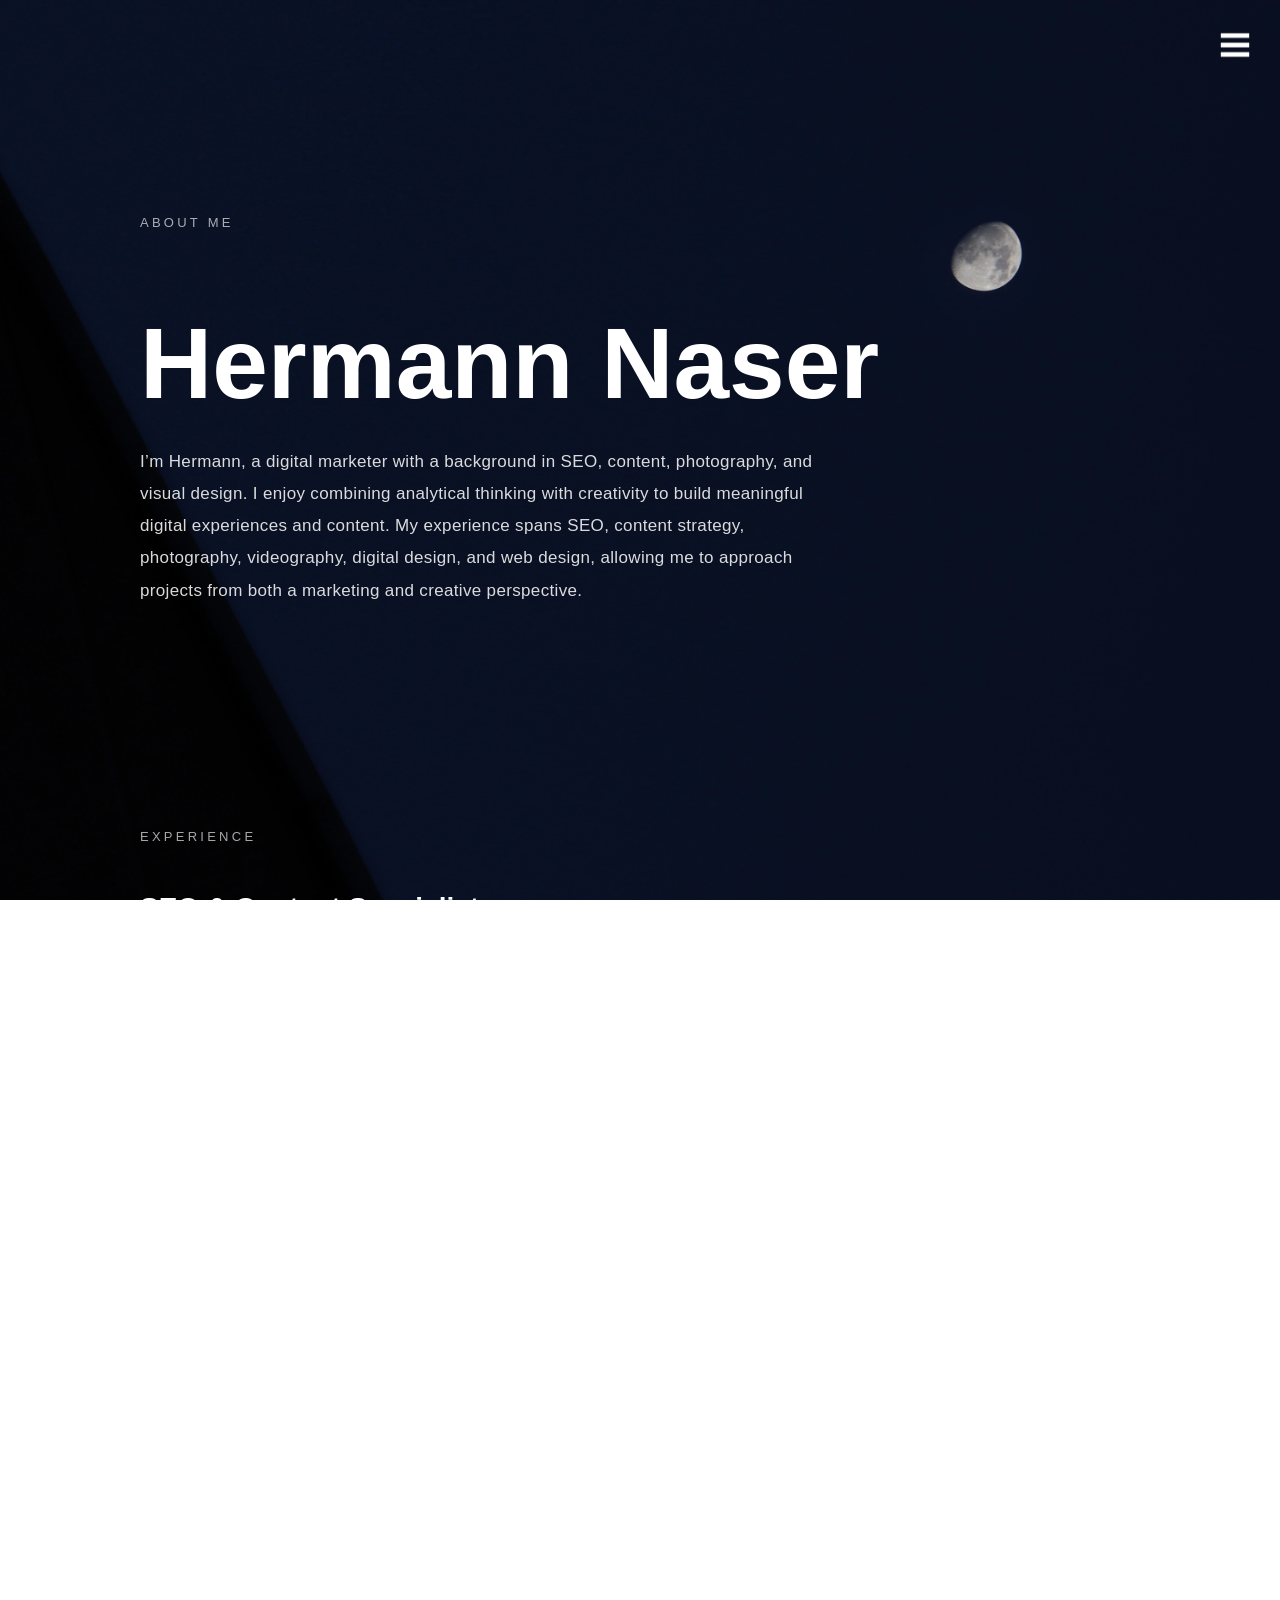
==== about/index.html @ d1818b39 "Add files via upload" ====
<!DOCTYPE html>
<html lang="en">

<head>

    <meta charset="UTF-8">

    <!-- Responsive -->
    <meta
        name="viewport"
        content="width=device-width, initial-scale=1.0"
    >

    <title>About</title>

    <!-- SEO -->
    <meta
        name="description"
        content="About Hermann Naser, a digital marketer specializing in SEO, photography, videography, digital design, content, and web design."
    >

    <meta
        name="keywords"
        content="Hermann Naser, digital marketer, SEO specialist, photographer, videographer, content specialist, web design, WordPress"
    >

    <meta
        name="author"
        content="Hermann Naser"
    >

    <meta
        name="robots"
        content="index, follow"
    >

    <meta
        name="googlebot"
        content="index, follow"
    >

    <!-- Canonical URL -->
    <link
        rel="canonical"
        href="https://hermannnaser.github.io/portfolio/about/"
    >

    <!-- Open Graph -->
    <meta
        property="og:type"
        content="website"
    >

    <meta
        property="og:title"
        content="About | Hermann Naser"
    >

    <meta
        property="og:description"
        content="Learn more about Hermann Naser, his experience, skills, and education in digital marketing and creative fields."
    >

    <meta
        property="og:image"
        content="https://hermannnaser.github.io/portfolio/images/og-image.webp"
    >

    <meta
        property="og:url"
        content="https://hermannnaser.github.io/portfolio/about/"
    >

    <meta
        property="og:site_name"
        content="Hermann Naser Portfolio"
    >

    <!-- Favicon -->
    <link
        rel="icon"
        href="../favicon.ico"
        type="image/x-icon"
    >

    <!-- Main CSS -->
    <link
        rel="stylesheet"
        href="../themes/default/css/style.css"
    >

    <!-- About CSS -->
    <link
        rel="stylesheet"
        href="../themes/default/css/about.css"
    >

</head>


<body>


<!-- =========================================
     HEADER / NAVIGATION
     ========================================= -->

<header class="site-header">

    <nav
        class="main-navigation"
        aria-label="Main Navigation"
    >

        <!-- Main Menu Toggle -->
        <input
            type="checkbox"
            id="menu-toggle"
            class="menu-toggle"
            aria-label="Open navigation menu"
        >


        <!-- Menu Button -->
        <label
            for="menu-toggle"
            class="menu-button"
        >

            <!-- Normal Icon -->
            <img
                src="../themes/default/images/menu.png"
                alt="Open navigation menu"
                class="menu-icon menu-icon-normal"
            >

            <!-- Hover Icon -->
            <img
                src="../themes/default/images/menu-hover.png"
                alt=""
                class="menu-icon menu-icon-hover"
                aria-hidden="true"
            >

        </label>


        <!-- Navigation Menu -->
        <div class="menu-overlay"></div>

        <div class="navigation-menu">

            <ul>

                <!-- Home -->
                <li>
                    <a href="../index.html">
                        Home
                    </a>
                </li>


                <!-- About -->
                <li>
                    <a href="index.html">
                        About
                    </a>
                </li>


                <!-- Works -->
                <li class="has-submenu">

                    <!-- Works Toggle -->
                    <input
                        type="checkbox"
                        id="works-toggle"
                        class="works-toggle"
                    >

                    <label
                        for="works-toggle"
                        class="works-label"
                    >
                        Works
                    </label>


                    <!-- Works Submenu -->
                    <ul class="submenu">

                        <li>
                            <a href="../works/articles/index.html">
                                Articles
                            </a>
                        </li>

                        <li>
                            <a href="../works/designs/index.html">
                                Designs
                            </a>
                        </li>

                        <li>
                            <a href="../works/photos/index.html">
                                Photos
                            </a>
                        </li>

                        <li>
                            <a href="../works/videos/index.html">
                                Videos
                            </a>
                        </li>

                    </ul>

                </li>


                <!-- Contact -->
                <li>
                    <a href="../contact/index.html">
                        Contact
                    </a>
                </li>

            </ul>

        </div>

    </nav>

</header>



<!-- =========================================
     MAIN CONTENT
     ========================================= -->

<main class="about-page">


    <!-- =====================================
         ABOUT INTRO
         ===================================== -->

    <section class="about-intro">

        <div class="about-container">

            <p class="section-label">
                About Me
            </p>

            <h1>
                Hermann Naser
            </h1>

            <p class="about-description">

                I’m Hermann, a digital marketer with a background in SEO, content, photography, and visual design. I enjoy combining analytical thinking with creativity to build meaningful digital experiences and content. My experience spans SEO, content strategy, photography, videography, digital design, and web design, allowing me to approach projects from both a marketing and creative perspective.

            </p>

        </div>

    </section>



    <!-- =====================================
         EXPERIENCE
         ===================================== -->

    <section class="about-section">

        <div class="about-container">

            <p class="section-label">
                Experience
            </p>


            <div class="experience-list">


                <!-- Experience 01 -->

                <article class="experience-item">

                    <h2>
                        SEO &amp; Content Specialist
                    </h2>

                    <p class="experience-company">
                        Leylan Towyek
                    </p>

                    <p class="experience-date">
                        Oct 2024 – Jun 2025
                    </p>

                </article>


                <!-- Experience 02 -->

                <article class="experience-item">

                    <h2>
                        SEO &amp; Content Specialist
                    </h2>

                    <p class="experience-company">
                        ENDMOOD
                    </p>

                    <p class="experience-date">
                        May 2024 – Jan 2025
                    </p>

                </article>


                <!-- Experience 03 -->

                <article class="experience-item">

                    <h2>
                        Content Specialist
                    </h2>

                    <p class="experience-company">
                        Negaresh Schools
                    </p>

                    <p class="experience-date">
                        Jan 2023 – Sep 2023
                    </p>

                </article>


                <!-- Experience 05 -->

                <article class="experience-item">

                    <h2>
                        Photographer
                    </h2>

                    <p class="experience-date">
                        May 2021 – May 2023
                    </p>

                    <p class="experience-note">
                        Freelance
                    </p>

                </article>


            </div>

        </div>

    </section>



    <!-- =====================================
         SKILLS
         ===================================== -->

    <section class="about-section">

        <div class="about-container">

            <p class="section-label">
                Skills
            </p>


            <div class="skills-list">


                <!-- SEO -->

                <div class="skill-item">

                    <div class="skill-header">

                        <span class="skill-name">
                            SEO
                        </span>

                        <span class="skill-level">
                            Advanced
                        </span>

                    </div>

                    <div class="skill-bar">
                        <span
                            class="skill-progress advanced"
                        ></span>
                    </div>

                </div>


                <!-- Photography -->

                <div class="skill-item">

                    <div class="skill-header">

                        <span class="skill-name">
                            Photography
                        </span>

                        <span class="skill-level">
                            Advanced
                        </span>

                    </div>

                    <div class="skill-bar">
                        <span
                            class="skill-progress advanced"
                        ></span>
                    </div>

                </div>


                <!-- Videography -->

                <div class="skill-item">

                    <div class="skill-header">

                        <span class="skill-name">
                            Videography
                        </span>

                        <span class="skill-level">
                            Intermediate
                        </span>

                    </div>

                    <div class="skill-bar">
                        <span
                            class="skill-progress intermediate"
                        ></span>
                    </div>

                </div>


                <!-- Digital Design -->

                <div class="skill-item">

                    <div class="skill-header">

                        <span class="skill-name">
                            Digital Design
                        </span>

                        <span class="skill-level">
                            Beginner
                        </span>

                    </div>

                    <div class="skill-bar">
                        <span
                            class="skill-progress beginner"
                        ></span>
                    </div>

                </div>


                <!-- Google Analytics -->

                <div class="skill-item">

                    <div class="skill-header">

                        <span class="skill-name">
                            Google Analytics
                        </span>

                        <span class="skill-level">
                            Intermediate
                        </span>

                    </div>

                    <div class="skill-bar">
                        <span
                            class="skill-progress intermediate"
                        ></span>
                    </div>

                </div>


                <!-- Google Search Console -->

                <div class="skill-item">

                    <div class="skill-header">

                        <span class="skill-name">
                            Google Search Console
                        </span>

                        <span class="skill-level">
                            Intermediate
                        </span>

                    </div>

                    <div class="skill-bar">
                        <span
                            class="skill-progress intermediate"
                        ></span>
                    </div>

                </div>


                <!-- HTML & CSS -->

                <div class="skill-item">

                    <div class="skill-header">

                        <span class="skill-name">
                            HTML &amp; CSS
                        </span>

                        <span class="skill-level">
                            Advanced
                        </span>

                    </div>

                    <div class="skill-bar">
                        <span
                            class="skill-progress advanced"
                        ></span>
                    </div>

                </div>


                <!-- Photoshop -->

                <div class="skill-item">

                    <div class="skill-header">

                        <span class="skill-name">
                            Adobe Photoshop
                        </span>

                        <span class="skill-level">
                            Advanced
                        </span>

                    </div>

                    <div class="skill-bar">
                        <span
                            class="skill-progress advanced"
                        ></span>
                    </div>

                </div>


                <!-- Premiere Pro -->

                <div class="skill-item">

                    <div class="skill-header">

                        <span class="skill-name">
                            Adobe Premiere Pro
                        </span>

                        <span class="skill-level">
                            Intermediate
                        </span>

                    </div>

                    <div class="skill-bar">
                        <span
                            class="skill-progress intermediate"
                        ></span>
                    </div>

                </div>


                <!-- After Effects -->

                <div class="skill-item">

                    <div class="skill-header">

                        <span class="skill-name">
                            Adobe After Effects
                        </span>

                        <span class="skill-level">
                            Beginner
                        </span>

                    </div>

                    <div class="skill-bar">
                        <span
                            class="skill-progress beginner"
                        ></span>
                    </div>

                </div>


                <!-- Illustrator -->

                <div class="skill-item">

                    <div class="skill-header">

                        <span class="skill-name">
                            Adobe Illustrator
                        </span>

                        <span class="skill-level">
                            Beginner
                        </span>

                    </div>

                    <div class="skill-bar">
                        <span
                            class="skill-progress beginner"
                        ></span>
                    </div>

                </div>


                <!-- Copywriting -->

                <div class="skill-item">

                    <div class="skill-header">

                        <span class="skill-name">
                            Copywriting
                        </span>

                        <span class="skill-level">
                            Intermediate
                        </span>

                    </div>

                    <div class="skill-bar">
                        <span
                            class="skill-progress intermediate"
                        ></span>
                    </div>

                </div>


                <!-- Web Design -->

                <div class="skill-item">

                    <div class="skill-header">

                        <span class="skill-name">
                            Web Design
                        </span>

                        <span class="skill-level">
                            Intermediate
                        </span>

                    </div>

                    <div class="skill-bar">
                        <span
                            class="skill-progress intermediate"
                        ></span>
                    </div>

                </div>


                <!-- WordPress -->

                <div class="skill-item">

                    <div class="skill-header">

                        <span class="skill-name">
                            WordPress
                        </span>

                        <span class="skill-level">
                            Advanced
                        </span>

                    </div>

                    <div class="skill-bar">
                        <span
                            class="skill-progress advanced"
                        ></span>
                    </div>

                </div>


            </div>

        </div>

    </section>



    <!-- =====================================
         LANGUAGES
         ===================================== -->

    <section class="about-section">

        <div class="about-container">

            <p class="section-label">
                Languages
            </p>


            <div class="skills-list">

                <div class="skill-item">

                    <div class="skill-header">

                        <span class="skill-name">
                            English
                        </span>

                        <span class="skill-level">
                            Advanced
                        </span>

                    </div>

                    <div class="skill-bar">

                        <span
                            class="skill-progress advanced"
                        ></span>

                    </div>

                </div>

            </div>

        </div>

    </section>



    <!-- =====================================
         EDUCATION
         ===================================== -->

    <section class="about-section">

        <div class="about-container">

            <p class="section-label">
                Education
            </p>


            <div class="education-list">


                <!-- Education 01 -->

                <article class="education-item">

                    <h2>
                        Digital Photography
                    </h2>

                    <p class="education-degree">
                        Diploma
                    </p>

                    <p class="education-school">
                        Zeinab Kobra Technical School
                    </p>

                    <p class="education-date">
                        2018 – 2021
                    </p>

                </article>


                <!-- Education 02 -->

                <article class="education-item">

                    <h2>
                        Cinema
                    </h2>

                    <p class="education-degree">
                        Associate Degree
                    </p>

                    <p class="education-school">
                        University of Applied Science and Technology, Unit 46
                    </p>

                    <p class="education-date">
                        2026 – Present
                    </p>

                </article>


            </div>

        </div>

    </section>



    <!-- =====================================
         COURSES
         ===================================== -->

    <section class="about-section">

        <div class="about-container">

            <p class="section-label">
                Courses
            </p>


            <div class="education-list">


                <!-- Course 01 -->

                <article class="education-item">

                    <h2>
                        HTML &amp; CSS
                    </h2>

                    <p class="education-school">
                        <a
                            href="https://mftplus.com/"
                            target="_blank"
                            rel="noopener noreferrer"
                            class="course-link"
                        >
                            mftplus.com
                        </a>
                    </p>

                    <p class="education-date">
                        3 months — 2025
                    </p>

                </article>


                <!-- Course 02 -->

                <article class="education-item">

                    <h2>
                        Web Design
                    </h2>

                    <p class="education-school">
                        <a
                            href="http://maktabkhadamat.com/"
                            target="_blank"
                            rel="noopener noreferrer"
                            class="course-link"
                        >
                            maktabkhadamat.com
                        </a>
                    </p>

                    <p class="education-date">
                        2 months — 2022
                    </p>

                </article>


                <!-- Course 03 -->

                <article class="education-item">

                    <h2>
                        Photography
                    </h2>

                    <p class="education-school">
                        <a
                            href="https://eduskill.ir/"
                            target="_blank"
                            rel="noopener noreferrer"
                            class="course-link"
                        >
                            eduskill.ir
                        </a>
                    </p>

                    <p class="education-date">
                        1 year — 2021
                    </p>

                </article>


            </div>

        </div>

    </section>


</main>



<!-- =========================================
     FOOTER
     ========================================= -->

<footer class="site-footer">

    <p>
        Powered by curiosity
    </p>

</footer>


</body>

</html>
---- themes/default/css/style.css ----
```css
/* =========================================
   RESET
   ========================================= */

* {
    margin: 0;
    padding: 0;
    box-sizing: border-box;
}


/* =========================================
   HTML / BODY
   ========================================= */

html {
    scroll-behavior: smooth;
}

body {
    min-height: 100vh;

    margin: 0;

    font-family: Arial, Helvetica, sans-serif;

    color: #ffffff;
    background-color: #000000;
}

body {
    margin: 0;
    background: url("../images/bg-desktop.webp") no-repeat center center fixed;
    background-size: cover;
}

/* Mobile */
@media (max-width: 768px) {
    body {
        background-image: url("../images/bg-mobile.webp");
    }
}

/* =========================================
   HEADER
   ========================================= */

.site-header {
    position: fixed;

    top: 0;
    right: 0;

    width: 100%;

    z-index: 1000;
}


/* =========================================
   MAIN NAVIGATION
   ========================================= */

.main-navigation {
    position: relative;

    display: flex;
    justify-content: flex-end;
    align-items: flex-start;

    padding: 30px;
}


/* =========================================
   MAIN MENU TOGGLE
   ========================================= */

.menu-toggle {
    position: absolute;

    width: 1px;
    height: 1px;

    opacity: 0;

    pointer-events: none;
}


/* =========================================
   MENU BUTTON
   ========================================= */

.menu-button {
    position: relative;

    display: flex;
    align-items: center;
    justify-content: center;

    width: 30px;
    height: 30px;

    cursor: pointer;
}


/* ICONS */

.menu-icon {
    position: absolute;

    width: 100%;
    height: 100%;

    object-fit: contain;

    transition: opacity 0.25s ease;
}


/* NORMAL ICON */

.menu-icon-normal {
    opacity: 1;
}


/* HOVER ICON */

.menu-icon-hover {
    opacity: 0;
}


/* HOVER */

.menu-button:hover .menu-icon-normal {
    opacity: 0;
}

.menu-button:hover .menu-icon-hover {
    opacity: 1;
}


/* Keyboard accessibility */

.menu-button:focus-visible {
    outline: 2px solid #ffffff;

    outline-offset: 5px;
}


/* =========================================
   MAIN NAVIGATION MENU
   ========================================= */

.navigation-menu {
    position: absolute;
    top: 90px;
    right: 30px;

    min-width: 220px;

    padding: 25px;

    background-color: rgba(0, 0, 0, 0.90);

    opacity: 0;
    visibility: hidden;

    transform: translateY(-10px);

    transition:
        opacity 0.3s ease,
        visibility 0.3s ease,
        transform 0.3s ease;
}

.menu-overlay{
    position: fixed;
    top: 0;
    left: 0;
    width: 100%;
    height: 100%;

    background: rgba(0,0,0,.9);

    opacity: 0;
    visibility: hidden;

    pointer-events: none;

    transition: opacity .3s ease,
                visibility .3s ease;

    z-index: 998;
}

/* overlay menu */

.menu-toggle:checked ~ .menu-overlay{
    opacity: 1;
    visibility: visible;
    pointer-events: auto;
}

/* menu above overlay */

.navigation-menu {
    position: fixed;
    top: 90px;
    right: 30px;

    min-width: 220px;

    padding: 25px;

    background: transparent;

    opacity: 0;
    visibility: hidden;

    transform: translateY(-10px);

    transition:
        opacity .3s ease,
        visibility .3s ease,
        transform .3s ease;

    z-index: 999;
}

/* menu button above */

.menu-button{
    position: relative;
    z-index: 1000;
}

/* MAIN MENU OPEN*/

.menu-toggle:checked ~ .navigation-menu {
    opacity: 1;

    visibility: visible;

    transform: translateY(0);
}


/* =========================================
   NAVIGATION LIST
   ========================================= */

.navigation-menu ul {
    list-style: none;

    margin: 0;
    padding: 0;
}


/* MAIN LINKS */

.navigation-menu > ul > li > a {
    display: block;

    padding: 10px 0;

    color: #ffffff;

    text-decoration: none;

    font-size: 16px;

    line-height: 1.5;

    letter-spacing: 0.05em;

    transition: opacity 0.2s ease;
}


/* HOVER */

.navigation-menu > ul > li > a:hover {
    opacity: 0.6;
}


/* =========================================
   WORKS
   ========================================= */

.has-submenu {
    position: relative;
}


/* Works Checkbox */

.works-toggle {
    position: absolute;

    width: 1px;
    height: 1px;

    opacity: 0;

    pointer-events: none;
}


/*  Works Title */

.works-label {
    display: block;

    padding: 10px 0;

    color: #ffffff;

    font-size: 16px;

    line-height: 1.5;

    letter-spacing: 0.05em;

    cursor: pointer;

    transition: opacity 0.2s ease;
}


/* Works Hover */

.works-label:hover {
    opacity: 0.6;
}


/* =========================================
   WORKS SUBMENU - CLOSED
   ========================================= */

.submenu {
    max-height: 0;

    overflow: hidden;

    padding-left: 15px !important;

    opacity: 0;

    transition:
        max-height 0.35s ease,
        opacity 0.25s ease;
}


/* =========================================
   WORKS SUBMENU - OPEN
   ========================================= */

.works-toggle:checked ~ .submenu {
    max-height: 300px;

    opacity: 1;
}


/* =========================================
   SUBMENU LINKS
   ========================================= */

.submenu li a {
    display: block;

    padding: 7px 0;

    color: #ffffff;

    text-decoration: none;

    font-size: 14px;

    line-height: 1.5;

    opacity: 0.7;

    transition: opacity 0.2s ease;
}


/* HOVER SUBMENU */

.submenu li a:hover {
    opacity: 1;
}


/* =========================================
   HERO SECTION
   ========================================= */

.hero {
    position: relative;

    min-height: 100vh;

    display: flex;

    align-items: center;
    justify-content: center;

}
/* =========================================
   HERO CONTENT
   ========================================= */

.hero-content {
    width: min(90%, 1200px);

    padding: 40px;

    text-align: center;
}

.hero-label {
    margin-bottom: 15px;

    font-size: 14px;

    line-height: 1.5;

    letter-spacing: 0.25em;

    text-transform: uppercase;
}


/* NAME */

.hero h1 {
    margin-bottom: 25px;

    font-size: clamp(48px, 8vw, 110px);

    line-height: 0.95;

    font-weight: 700;
}


/* CAPTION */

.hero-description {
    font-size: clamp(14px, 1.5vw, 20px);

    line-height: 1.8;

    letter-spacing: 0.1em;
}


/* =========================================
   FOOTER
   ========================================= */

.site-footer {
    position: absolute;

    bottom: 20px;
    left: 0;

    width: 100%;

    text-align: center;

    font-size: 12px;

    line-height: 1.5;

    opacity: 0.6;
}


/* =========================================
   MOBILE
   ========================================= */

@media (max-width: 768px) {

    /* Navigation */

    .main-navigation {
        padding: 20px;
    }


    /* Menu button */

    .menu-button {
        width: 42px;
        height: 42px;
    }


    /* Navigation menu */

    .navigation-menu {
        top: 75px;

        right: 20px;

        min-width: 200px;

        padding: 20px;
    }


    /* =====================================
       MOBILE BACKGROUND
       ===================================== */

    .hero {
        background-image:
            linear-gradient(
                rgba(0, 0, 0, 0.15),
                rgba(0, 0, 0, 0.15)
            ),
            url("../../../images/home-mobile.jpg");

        background-position: center;

        background-size: cover;

        background-repeat: no-repeat;
    }


    /* Hero content */

    .hero-content {
        width: 90%;

        padding: 25px;
    }


    /* Hero title */

    .hero h1 {
        font-size: clamp(42px, 15vw, 75px);
    }


    /* Description */

    .hero-description {
        line-height: 1.8;
    }


    /* Footer */

    .site-footer {
        bottom: 15px;
    }

}


/* =========================================
   SMALL MOBILE
   ========================================= */

@media (max-width: 480px) {

    .main-navigation {
        padding: 15px;
    }


    .navigation-menu {
        top: 65px;

        right: 15px;

        min-width: 180px;
    }


    .hero-content {
        padding: 20px;
    }


    .hero-label {
        font-size: 11px;

        letter-spacing: 0.18em;
    }


    .hero-description {
        font-size: 12px;

        letter-spacing: 0.06em;
    }

}

```css
/* =========================================
   CONTACT PAGE
   ========================================= */

.contact-page {
    position: relative;

    min-height: 100vh;

    display: flex;
    align-items: center;
    justify-content: center;

    padding: 120px 30px 80px;
}


/* =========================================
   CONTACT CONTENT
   ========================================= */

.contact-content {
    width: min(90%, 900px);

    text-align: center;
}


/* =========================================
   CONTACT TITLE
   ========================================= */

.contact-content h1 {
    margin-bottom: 15px;

    font-size: clamp(48px, 8vw, 90px);

    line-height: 0.95;

    font-weight: 700;
}


/* =========================================
   CONTACT INTRO
   ========================================= */

.contact-intro {
    margin-bottom: 55px;

    font-size: clamp(14px, 1.5vw, 19px);

    line-height: 1.8;

    letter-spacing: 0.12em;
}


/* =========================================
   CONTACT ITEMS
   ========================================= */

.contact-item {
    display: flex;

    align-items: baseline;

    justify-content: center;

    gap: 25px;

    margin-bottom: 22px;
}


/* =========================================
   CONTACT LABEL
   ========================================= */

.contact-label {
    min-width: 90px;

    text-align: right;

    font-size: 13px;

    line-height: 1.5;

    letter-spacing: 0.15em;

    text-transform: uppercase;

    opacity: 0.55;
}


/* =========================================
   CONTACT LINKS
   ========================================= */

.contact-link {
    min-width: 280px;

    text-align: left;

    color: #ffffff;

    text-decoration: none;

    font-size: 16px;

    line-height: 1.5;

    letter-spacing: 0.04em;

    transition:
        opacity 0.2s ease,
        transform 0.2s ease;
}


/* =========================================
   CONTACT LINK HOVER
   ========================================= */

.contact-link:hover {
    opacity: 0.6;
}


/* =========================================
   MOBILE CONTACT
   ========================================= */

@media (max-width: 768px) {

    .contact-page {
        min-height: 100vh;

        padding: 110px 20px 70px;
    }


    .contact-content {
        width: 90%;
    }


    .contact-content h1 {
        font-size: clamp(45px, 14vw, 75px);

        margin-bottom: 15px;
    }


    .contact-intro {
        margin-bottom: 40px;

        font-size: 13px;

        letter-spacing: 0.08em;
    }


    .contact-item {
        flex-direction: column;

        align-items: center;

        gap: 5px;

        margin-bottom: 28px;
    }


    .contact-label {
        min-width: auto;

        text-align: center;

        font-size: 11px;

        letter-spacing: 0.18em;
    }


    .contact-link {
        min-width: auto;

        width: 100%;

        text-align: center;

        font-size: 14px;

        word-break: break-word;
    }

}
/* =========================================
   CONTACT - LAST ITEM / FOOTER
   ========================================= */

@media (max-width: 768px) {

    .contact-page {
        padding-bottom: 0;
    }

    .contact-item:last-child {
        margin-bottom: 0;
    }

    .site-footer {
        position: static;
        margin: 0;
        padding: 0;
        line-height: 1.5;
    }

}

/* =========================================
   SMALL MOBILE CONTACT
   ========================================= */

@media (max-width: 480px) {

    .contact-page {
        padding: 100px 15px 60px;
    }

    .contact-content {
        width: 95%;
    }

    .contact-intro {
        margin-bottom: 35px;
    }

    .contact-item {
        margin-bottom: 25px;
    }

    .contact-link {
        font-size: 13px;
    }

    .contact-item:last-child {
        margin-bottom: 0;
    }

    .site-footer {
        margin: 0;
        padding: 0;
    }
}


/* =========================================
   CONTACT FOOTER - DESKTOP
   ========================================= */

@media (min-width: 769px) {

    .site-footer {
        position: fixed;

        bottom: 0;
        left: 0;

        width: 100%;

        margin: 0;
        padding: 0;

        text-align: center;

        line-height: 1.5;
    }
}


/* =========================================
   CONTACT FOOTER - MOBILE
   ========================================= */

@media (max-width: 768px) {

    .site-footer {
        position: static;

        bottom: auto;
        left: auto;

        width: 100%;

        margin: 0;
        padding: 0;

        text-align: center;

        line-height: 1.5;
    }
}
---- themes/default/css/about.css ----
/* =========================================
   ABOUT PAGE
   ========================================= */

.about-page {
    width: 100%;
    min-height: 100vh;

    padding-top: 120px;
    padding-bottom: 100px;
}


/* =========================================
   ABOUT CONTAINER
   ========================================= */

.about-container {
    width: min(90%, 1000px);

    margin: 0 auto;
}


/* =========================================
   ABOUT INTRO
   ========================================= */

.about-intro {
    padding: 80px 0 120px;
}


.section-label {
    margin-bottom: 20px;

    font-size: 13px;

    line-height: 1.5;

    letter-spacing: 0.25em;

    text-transform: uppercase;

    opacity: 0.65;
}


.about-intro h1 {
    margin-bottom: 35px;

    font-size: clamp(48px, 8vw, 100px);

    line-height: 0.95;

    font-weight: 700;
}


.about-description {
    width: min(100%, 700px);

    min-height: 60px;

    font-size: 17px;

    line-height: 1.9;

    letter-spacing: 0.02em;

    opacity: 0.85;
}


/* =========================================
   GENERAL SECTION
   ========================================= */

.about-section {
    padding: 70px 0;
}


/* =========================================
   EXPERIENCE
   ========================================= */

.experience-list {
    display: flex;

    flex-direction: column;

    gap: 0;
}


.experience-item {
    position: relative;

    padding: 0 0 35px;

    margin-bottom: 35px;

    border-bottom: 1px solid rgba(255, 255, 255, 0.15);
}


.experience-item:last-child {
    margin-bottom: 0;
}


.experience-item h2 {
    margin-bottom: 8px;

    font-size: clamp(20px, 2.5vw, 28px);

    line-height: 1.3;

    font-weight: 600;
}


.experience-company {
    margin-bottom: 5px;

    font-size: 15px;

    letter-spacing: 0.05em;

    opacity: 0.85;
}


.experience-date {
    font-size: 13px;

    letter-spacing: 0.08em;

    opacity: 0.55;
}


.experience-note {
    margin-top: 8px;

    font-size: 12px;

    letter-spacing: 0.04em;

    opacity: 0.45;
}


/* =========================================
   SKILLS
   ========================================= */

.skills-list {
    display: flex;

    flex-direction: column;

    gap: 28px;
}


.skill-item {
    width: 100%;
}


.skill-header {
    display: flex;

    justify-content: space-between;

    align-items: center;

    gap: 20px;

    margin-bottom: 9px;
}


.skill-name {
    font-size: 14px;

    letter-spacing: 0.06em;
}


.skill-level {
    font-size: 11px;

    letter-spacing: 0.12em;

    text-transform: uppercase;

    opacity: 0.55;

    white-space: nowrap;
}


/* =========================================
   SKILL BAR
   ========================================= */

.skill-bar {
    position: relative;

    width: 100%;

    height: 2px;

    background: rgba(255, 255, 255, 0.18);

    overflow: hidden;
}


.skill-progress {
    display: block;

    height: 100%;

    background: #ffffff;

    transform-origin: left center;

    animation: skill-load 1s ease forwards;
}


/* LEVELS */

.skill-progress.advanced {
    width: 90%;
}


.skill-progress.intermediate {
    width: 70%;
}


.skill-progress.beginner {
    width: 45%;
}


/* =========================================
   SKILL ANIMATION
   ========================================= */

@keyframes skill-load {

    from {
        transform: scaleX(0);
    }

    to {
        transform: scaleX(1);
    }

}


/* =========================================
   EDUCATION
   ========================================= */

.education-list {
    display: flex;

    flex-direction: column;

    gap: 40px;
}


.education-item {
    padding-bottom: 35px;

    border-bottom: 1px solid rgba(255, 255, 255, 0.15);
}


.education-item:last-child {
    padding-bottom: 0;

    border-bottom: none;
}


.education-item h2 {
    margin-bottom: 8px;

    font-size: clamp(20px, 2.5vw, 28px);

    line-height: 1.3;

    font-weight: 600;
}


.education-degree {
    margin-bottom: 6px;

    font-size: 14px;

    letter-spacing: 0.05em;

    opacity: 0.85;
}


.education-school {
    margin-bottom: 6px;

    font-size: 14px;

    line-height: 1.6;

    opacity: 0.7;
}


.education-date {
    font-size: 13px;

    letter-spacing: 0.08em;

    opacity: 0.5;
}


/* =========================================
   MOBILE
   ========================================= */

@media (max-width: 768px) {

    .about-page {
        padding-top: 100px;

        padding-bottom: 80px;
    }


    .about-container {
        width: 88%;
    }


    .about-intro {
        padding: 60px 0 80px;
    }


    .about-intro h1 {
        font-size: clamp(44px, 14vw, 75px);

        margin-bottom: 25px;
    }


    .about-description {
        font-size: 15px;

        line-height: 1.8;
    }


    .about-section {
        padding: 50px 0;
    }


    .section-label {
        font-size: 11px;

        letter-spacing: 0.2em;
    }


    .experience-item h2,
    .education-item h2 {
        font-size: 21px;
    }


    .skill-name {
        font-size: 13px;
    }


    .skill-level {
        font-size: 10px;
    }


    .skills-list {
        gap: 25px;
    }

}


/* =========================================
   SMALL MOBILE
   ========================================= */

@media (max-width: 480px) {

    .about-page {
        padding-top: 85px;
    }


    .about-container {
        width: 86%;
    }


    .about-intro {
        padding: 45px 0 65px;
    }


    .about-section {
        padding: 40px 0;
    }


    .about-intro h1 {
        font-size: clamp(40px, 14vw, 65px);
    }


    .experience-item {
        padding-bottom: 28px;

        margin-bottom: 28px;
    }


    .experience-item h2,
    .education-item h2 {
        font-size: 19px;
    }


    .skill-header {
        gap: 10px;
    }


    .skill-name {
        font-size: 12px;
    }


    .skill-level {
        font-size: 9px;
    }


}
/* =========================================
   ABOUT FOOTER FIX
   ========================================= */

.about-page ~ .site-footer {
    position: relative;

    top: auto;
    right: auto;
    bottom: auto;
    left: auto;

    width: 100%;

    margin-top: 30px;
    padding: 30px 0;

    text-align: center;
}
/* =========================================
   COURSE LINKS
   ========================================= */

.course-link {
    color: #ffffff;
    text-decoration: none;
    transition: opacity 0.2s ease;
}

.course-link:hover {
    opacity: 0.6;
}
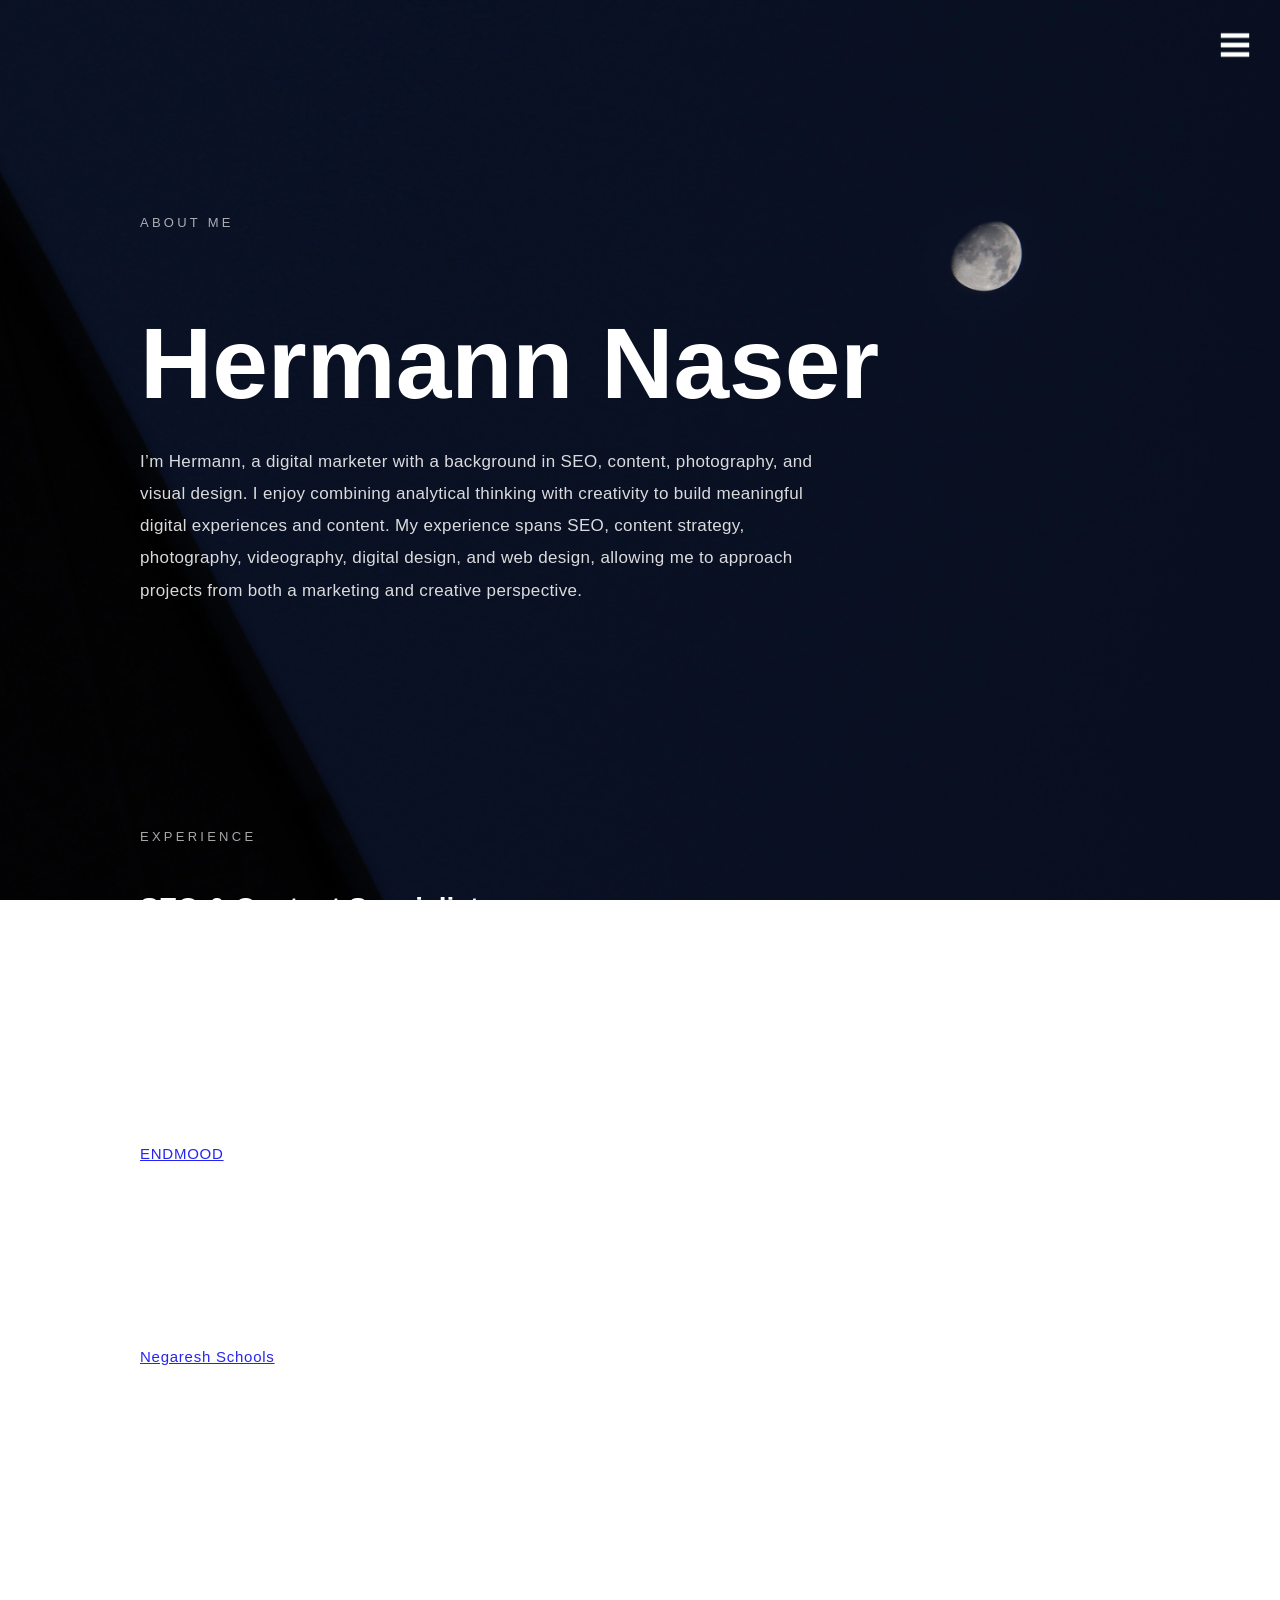
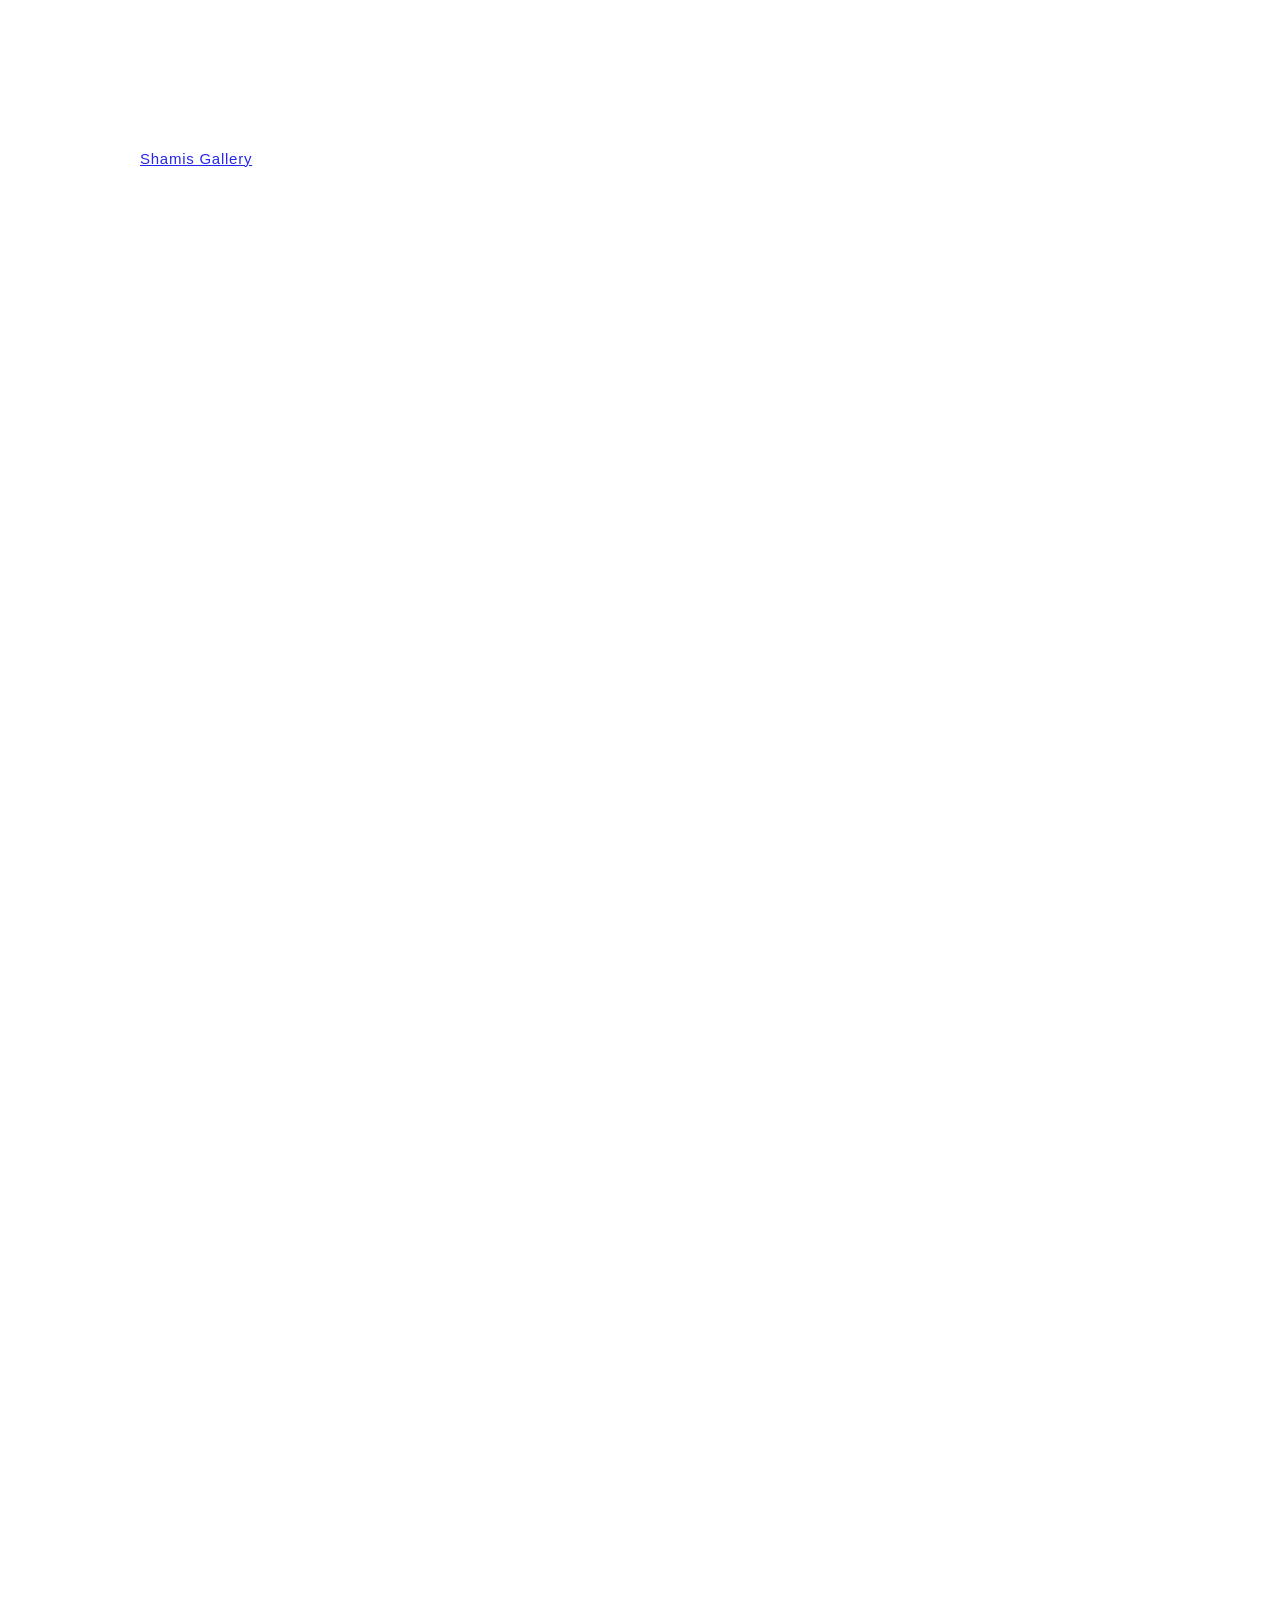
==== commit db8fcdef: "Update index.html" ====
--- a/about/index.html
+++ b/about/index.html
@@ -314,8 +314,14 @@
                     </h2>
 
                     <p class="experience-company">
-                        ENDMOOD
-                    </p>
+    <a
+        href="https://endmood.com/"
+        target="_blank"
+        rel="noopener noreferrer"
+    >
+        ENDMOOD
+    </a>
+</p>
 
                     <p class="experience-date">
                         May 2024 – Jan 2025
@@ -333,8 +339,14 @@
                     </h2>
 
                     <p class="experience-company">
-                        Negaresh Schools
-                    </p>
+    <a
+        href="https://negareshschools.ir/"
+        target="_blank"
+        rel="noopener noreferrer"
+    >
+        Negaresh Schools
+    </a>
+</p>
 
                     <p class="experience-date">
                         Jan 2023 – Sep 2023
@@ -360,6 +372,34 @@
                     </p>
 
                 </article>
+                <!-- Experience 06 -->
+
+<article class="experience-item">
+
+    <h2>
+        Website Designer &amp; Chatbot Developer
+    </h2>
+
+    <p class="experience-company">
+        <a
+            href="https://shamis.gallery/neda-naser/"
+            target="_blank"
+            rel="noopener noreferrer"
+        >
+            Shamis Gallery
+        </a>
+    </p>
+
+    <p class="experience-date">
+        Sep 2026 – Present
+    </p>
+
+    <p class="experience-note">
+        Currently working on website design and chatbot development
+        for Shamis Gallery.
+    </p>
+
+</article>
 
 
             </div>
@@ -981,4 +1021,4 @@
 
 </body>
 
-</html>+</html>
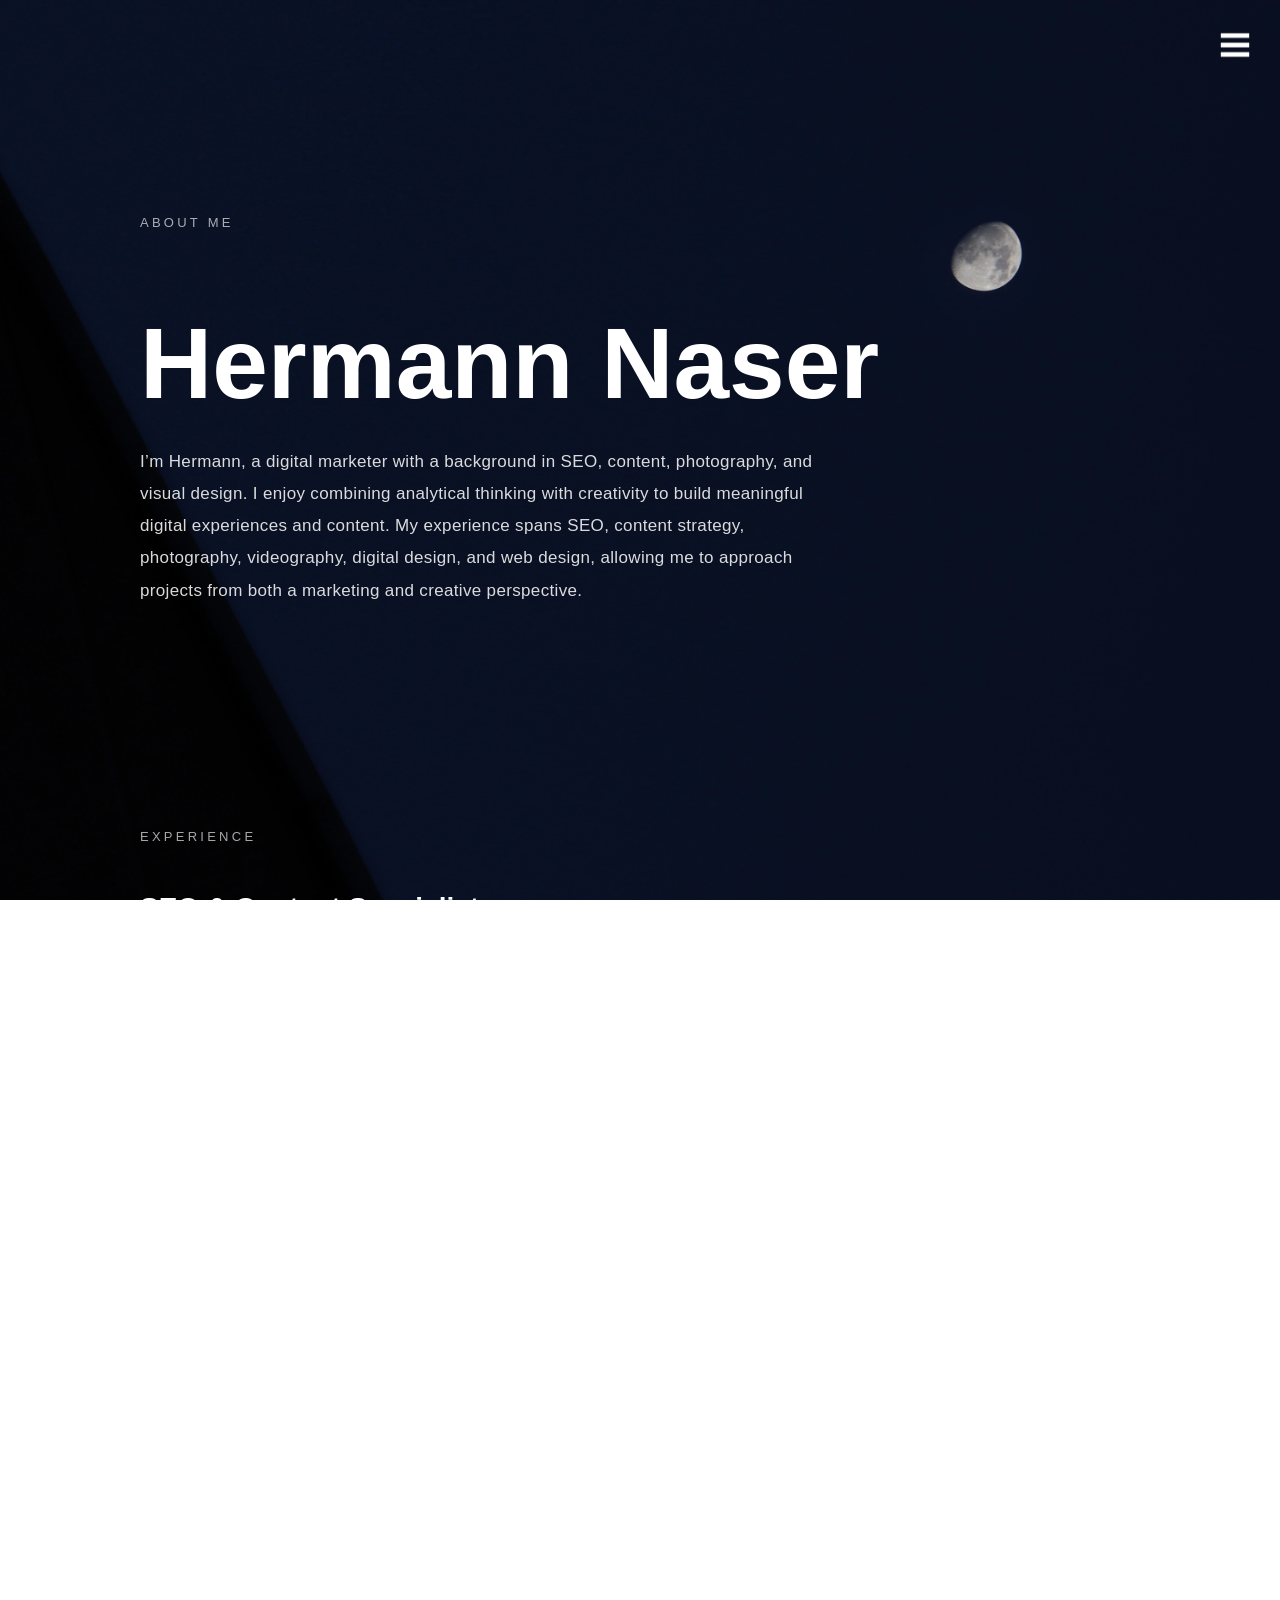
==== commit b2bf5884: "Update index.html" ====
--- a/about/index.html
+++ b/about/index.html
@@ -396,7 +396,7 @@
 
     <p class="experience-note">
         Currently working on website design and chatbot development
-        for Shamis Gallery.
+        for Open State — Installation Performance at Shamis Gallery.
     </p>
 
 </article>
--- a/themes/default/css/about.css
+++ b/themes/default/css/about.css
@@ -499,4 +499,14 @@
 
 .course-link:hover {
     opacity: 0.6;
-}+}
+.experience-company a {
+    color: inherit;
+    text-decoration: none;
+    transition: opacity 0.2s ease;
+}
+
+.experience-company a:hover {
+    opacity: 0.7;
+    text-decoration: underline;
+}
